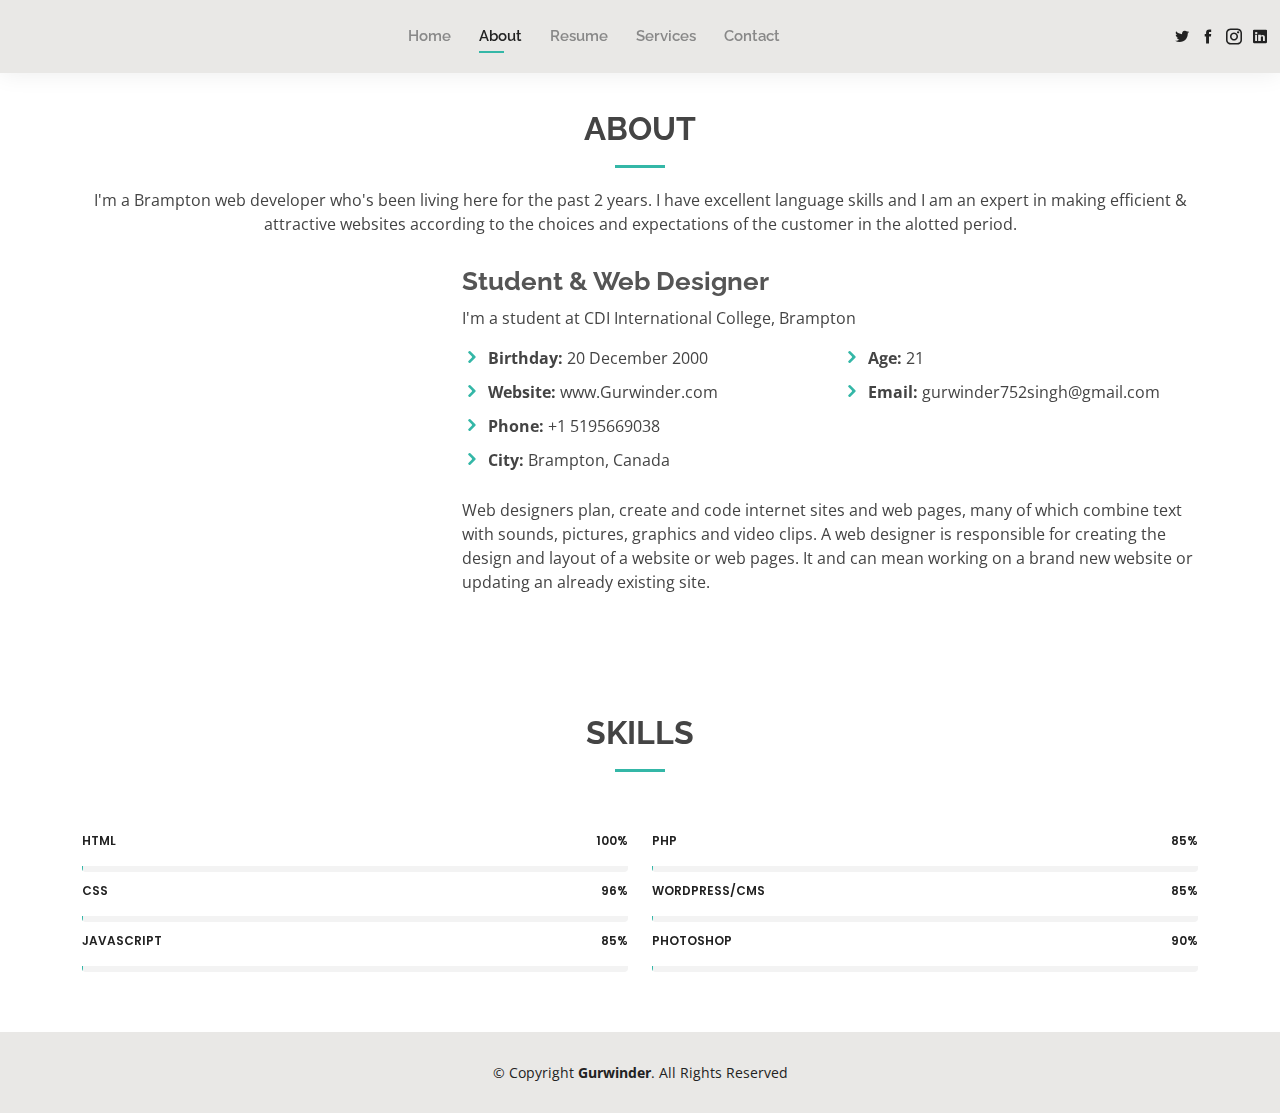
==== about.html @ 70d5c7f5 "initial" ====
<!DOCTYPE html>
<html lang="en">

<head>
  <meta charset="utf-8">
  <meta content="width=device-width, initial-scale=1.0" name="viewport">

  <title>About Me</title>
  <meta content="" name="description">
  <meta content="" name="keywords">

  <!-- Favicons -->
  <link href="assets/img/favicon.png" rel="icon">
  <link href="assets/img/apple-touch-icon.png" rel="apple-touch-icon">

  <!-- Google Fonts -->
  <link href="https://fonts.googleapis.com/css?family=Open+Sans:300,300i,400,400i,600,600i,700,700i|Raleway:300,300i,400,400i,500,500i,600,600i,700,700i|Poppins:300,300i,400,400i,500,500i,600,600i,700,700i" rel="stylesheet">

  <!-- Vendor CSS Files -->
  <link href="assets/vendor/bootstrap/css/bootstrap.min.css" rel="stylesheet">
  <link href="assets/vendor/icofont/icofont.min.css" rel="stylesheet">
  <link href="assets/vendor/owl.carousel/assets/owl.carousel.min.css" rel="stylesheet">
  <link href="assets/vendor/boxicons/css/boxicons.min.css" rel="stylesheet">
  <link href="assets/vendor/venobox/venobox.css" rel="stylesheet">
  <link href="assets/vendor/aos/aos.css" rel="stylesheet">

  <!-- Template Main CSS File -->
  <link href="assets/css/style.css" rel="stylesheet">


</head>

<body>

  <!-- ======= Header ======= -->
  <header id="header" class="fixed-top">
    <div class="container-fluid d-flex justify-content-between align-items-center">

      <h1 class="logo"><a href="index.html"></a></h1>
      <!-- Uncomment below if you prefer to use an image logo -->
      <!-- <a href="index.html" class="logo"><img src="assets/img/logo.png" alt="" class="img-fluid"></a>-->

      <nav class="nav-menu d-none d-lg-block">
        <ul>
          <li><a href="index.html">Home</a></li>
          <li class="active"><a href="about.html">About</a></li>
          <li><a href="resume.html">Resume</a></li>
          <li><a href="services.html">Services</a></li>
          
          <li><a href="contact.html">Contact</a></li>
        </ul>
      </nav><!-- .nav-menu -->

      <div class="header-social-links">
        <a href="https://www.snapchat.com/l/en-gb/" class="twitter"><i class="icofont-twitter"></i></a>
        <a href="https://www.snapchat.com/l/en-gb/" class="facebook"><i class="icofont-facebook"></i></a>
        <a href="#" class="instagram"><i class="icofont-instagram"></i></a>
        <a href="#" class="linkedin"><i class="icofont-linkedin"></i></i></a>
      </div>

    </div>

  </header><!-- End Header -->

  <main id="main">

    <!-- ======= About Section ======= -->
    <section id="about" class="about">
      <div class="container" data-aos="fade-up">

        <div class="section-title">
          <h2>About</h2>
          <p>I'm a Brampton web developer who's been living here for the past 2 years. I have excellent language skills and I am an expert in making efficient & attractive websites according to the choices and expectations of the customer in the alotted period.</p>
        </div>

        <div class="row">
          <div class="col-lg-4">
            <img src="assets/img/Gurwinder.jpeg" class="img-fluid" alt="">
          </div>
          <div class="col-lg-8 pt-4 pt-lg-0 content">
            <h3>Student &amp; Web Designer</h3>
            <p class="font-italic">
              I'm a student at CDI International College, Brampton
            </p>
            <div class="row">
              <div class="col-lg-6">
                <ul>
                  <li><i class="icofont-rounded-right"></i> <strong>Birthday:</strong> 20 December 2000</li>
                  <li><i class="icofont-rounded-right"></i> <strong>Website:</strong> www.Gurwinder.com</li>
                  <li><i class="icofont-rounded-right"></i> <strong>Phone:</strong> +1 5195669038 </li>
                  <li><i class="icofont-rounded-right"></i> <strong>City:</strong> Brampton, Canada</li>
                </ul>
              </div>
              <div class="col-lg-6">
                <ul>
                  <li><i class="icofont-rounded-right"></i> <strong>Age:</strong> 21 </li>
                  <li><i class="icofont-rounded-right"></i> <strong>Email:</strong> gurwinder752singh@gmail.com </li>
                  
                </ul>
              </div>
            </div>
            <p>
              Web designers plan, create and code internet sites and web pages, many of which combine text with sounds, pictures, graphics and video clips. A web designer is responsible for creating the design and layout of a website or web pages. It and can mean working on a brand new website or updating an already existing site.
            </p>
          </div>
        </div>

      </div>
    </section><!-- End About Section -->

    <!-- ======= Skills Section ======= -->
    <section id="skills" class="skills">
      <div class="container" data-aos="fade-up">

        <div class="section-title">
          <h2>Skills</h2>
          <p></p>
        </div>

        <div class="row skills-content">

          <div class="col-lg-6">

            <div class="progress">
              <span class="skill">HTML <i class="val">100%</i></span>
              <div class="progress-bar-wrap">
                <div class="progress-bar" role="progressbar" aria-valuenow="100" aria-valuemin="0" aria-valuemax="100"></div>
              </div>
            </div>

            <div class="progress">
              <span class="skill">CSS <i class="val">96%</i></span>
              <div class="progress-bar-wrap">
                <div class="progress-bar" role="progressbar" aria-valuenow="90" aria-valuemin="0" aria-valuemax="100"></div>
              </div>
            </div>

            <div class="progress">
              <span class="skill">JavaScript <i class="val">85%</i></span>
              <div class="progress-bar-wrap">
                <div class="progress-bar" role="progressbar" aria-valuenow="75" aria-valuemin="0" aria-valuemax="100"></div>
              </div>
            </div>

          </div>

          <div class="col-lg-6">

            <div class="progress">
              <span class="skill">PHP <i class="val">85%</i></span>
              <div class="progress-bar-wrap">
                <div class="progress-bar" role="progressbar" aria-valuenow="80" aria-valuemin="0" aria-valuemax="100"></div>
              </div>
            </div>

            <div class="progress">
              <span class="skill">WordPress/CMS <i class="val">85%</i></span>
              <div class="progress-bar-wrap">
                <div class="progress-bar" role="progressbar" aria-valuenow="90" aria-valuemin="0" aria-valuemax="100"></div>
              </div>
            </div>

            <div class="progress">
              <span class="skill">Photoshop <i class="val">90%</i></span>
              <div class="progress-bar-wrap">
                <div class="progress-bar" role="progressbar" aria-valuenow="55" aria-valuemin="0" aria-valuemax="100"></div>
              </div>
            </div>

          </div>

        </div>

      </div>
    </section><!-- End Skills Section -->

    
    

  </main><!-- End #main -->

  <!-- ======= Footer ======= -->
  <footer id="footer">
    <div class="container">
      <div class="copyright">
        &copy; Copyright <strong><span>Gurwinder</span></strong>. All Rights Reserved
      </div>
     
    </div>
  </footer><!-- End  Footer -->

  <div id="preloader"></div>
  <a href="#" class="back-to-top"><i class="bx bx-up-arrow-alt"></i></a>

  <!-- Vendor JS Files -->
  <script src="assets/vendor/jquery/jquery.min.js"></script>
  <script src="assets/vendor/bootstrap/js/bootstrap.bundle.min.js"></script>
  <script src="assets/vendor/jquery.easing/jquery.easing.min.js"></script>
  <script src="assets/vendor/php-email-form/validate.js"></script>
  <script src="assets/vendor/waypoints/jquery.waypoints.min.js"></script>
  <script src="assets/vendor/counterup/counterup.min.js"></script>
  <script src="assets/vendor/owl.carousel/owl.carousel.min.js"></script>
  <script src="assets/vendor/isotope-layout/isotope.pkgd.min.js"></script>
  <script src="assets/vendor/venobox/venobox.min.js"></script>
  <script src="assets/vendor/aos/aos.js"></script>

  <!-- Template Main JS File -->
  <script src="assets/js/main.js"></script>

</body>

</html>
---- assets/vendor/venobox/venobox.css ----
/* ------ venobox.css --------*/
.vbox-overlay *, .vbox-overlay *:before, .vbox-overlay *:after{
    -webkit-backface-visibility: hidden;
    -webkit-box-sizing:border-box;
    -moz-box-sizing:border-box;
    box-sizing:border-box;
}
.vbox-overlay * { 
    -webkit-backface-visibility: visible;
    backface-visibility: visible;
}
.vbox-overlay{
    display: -webkit-flex;
    display: flex;
    -webkit-flex-direction: column;
    flex-direction: column;
    -webkit-justify-content: center;
    justify-content: center;
    -webkit-align-items: center;
    align-items: center;
    position: fixed;
    left: 0;
    top: 0;
    bottom: 0;
    right: 0;
    z-index: 999999;
}

/* ----- navigation ----- */
.vbox-title{
    width: 100%;
    height: 40px;
    float: left;
    text-align: center;
    line-height: 28px;
    font-size: 12px;
    padding: 6px 50px;
    overflow: hidden;
    position: fixed;
    display: none;
    left: 0;
    z-index: 89;
}
.vbox-close{
    cursor: pointer;
    position: fixed;
    top: -1px;
    right: 0;
    width: 50px;
    height: 40px;
    padding: 6px;
    display: block;
    background-position:10px center;
    overflow: hidden;
    font-size: 24px;
    line-height: 1;
    text-align: center;
    z-index: 99;
}
.vbox-left{
    cursor: pointer;
    position: fixed;
    left: 0;
    height: 40px;
    overflow: hidden;
    line-height: 28px;
    font-size: 12px;
    z-index: 99;
    display: flex;
    align-items:center;
}
.vbox-num{
    display: inline-block;
    margin: 6px 0 6px 15px;
}
/* ----- Social share ----- */
.vbox-share{
    line-height: 28px;
    font-size: 12px;
    overflow: hidden;
    position: fixed;
    left: 0;
    z-index: 98;
    display: flex;
    align-items:center;
    justify-content: center;
    width: 100%;
    text-align: center;
}
.vbox-share svg{
    max-height: 28px;
    width: 28px;
    z-index: 10;
    margin-left: 12px;
    margin-top: 6px;
    margin-bottom: 6px;
    vertical-align: middle;
}


/* ----- navigation ARROWS ----- */
.vbox-next, .vbox-prev{
    position: fixed;
    top: 50%;
    margin-top: -15px;
    overflow: hidden;
    cursor: pointer;
    display: block;
    width: 45px;
    height: 45px;
    z-index: 99;
}
.vbox-next span, .vbox-prev span{
    position: relative;
    width: 20px;
    height: 20px;
    border: 2px solid transparent;
    border-top-color: #B6B6B6;
    border-right-color: #B6B6B6;
    text-indent: -100px;
    position: absolute;
    top: 8px;
    display: block;
}
.vbox-prev{
    left: 15px;
}
.vbox-next{
    right: 15px;
}
.vbox-prev span{
    left: 10px;
    -ms-transform: rotate(-135deg);
    -webkit-transform: rotate(-135deg);
    transform: rotate(-135deg);
}
.vbox-next span{
    -ms-transform: rotate(45deg);
    -webkit-transform: rotate(45deg);
    transform: rotate(45deg);
    right: 10px;
}
/* ------- inline window ------ */
.vbox-inline{
    width: 420px;
    height: 315px;
    height: 70vh;
    padding: 10px;
    background: #fff;
    margin: 0 auto;
    overflow: auto;
    text-align: left;
}
/* ------- Video & iFrames window ------ */
.venoframe{
    max-width: 100%;
    width: 100%;
    border: none;
    width: 100%;
    height: 260px;
    height: 70vh;
}
.venoframe.vbvid{
    height: 260px;
}
@media (min-width: 768px) {
    .venoframe, .vbox-inline{
        width: 90%;
        height: 360px;
        height: 70vh;
    }
    .venoframe.vbvid{
        width: 640px;
        height: 360px;
    }
}
@media (min-width: 992px) {
    .venoframe, .vbox-inline{
        max-width: 1200px;
        width: 80%;
        height: 540px;
        height: 70vh;
    }
    .venoframe.vbvid{
        width: 960px;
        height: 540px;
    }
}
/* 
Please do NOT edit this part! 
or at least read this note: http://i.imgur.com/7C0ws9e.gif
*/
.vbox-open{
    overflow: hidden;
}
.vbox-container{
    position: absolute;
    left: 0;
    right: 0;
    top: 0;
    bottom: 0;
    overflow-x: hidden;
    overflow-y: scroll;
    overflow-scrolling: touch;
    -webkit-overflow-scrolling: touch;
    z-index: 20;
    max-height: 100%;

}

.vbox-content{
    text-align: center;
    float: left;
    width: 100%;
    position: relative;
    overflow: hidden;
    padding: 20px 4%;
}
.vbox-container img{
    max-width: 100%;
    height: auto;
}
.vbox-figlio{
    box-shadow: 0 0 12px rgba(0,0,0,0.19), 0 6px 6px rgba(0,0,0,0.23);
    max-width: 100%;
    text-align: initial;
}
img.vbox-figlio{
    -webkit-user-select: none;
-khtml-user-select: none;
-moz-user-select: none;
-o-user-select: none;
user-select: none;
}
.vbox-content.swipe-left{
    margin-left: -200px !important;
}
.vbox-content.swipe-right{
    margin-left: 200px !important;
}
.vbox-animated{
    webkit-transition: margin 300ms ease-out;
    transition: margin 300ms ease-out;
}

/* ---------- preloader ----------
 * SPINKIT 
 * http://tobiasahlin.com/spinkit/
-------------------------------- */
.sk-double-bounce,.sk-rotating-plane{width:40px;height:40px;margin:40px auto}.sk-rotating-plane{background-color:#333;-webkit-animation:sk-rotatePlane 1.2s infinite ease-in-out;animation:sk-rotatePlane 1.2s infinite ease-in-out}@-webkit-keyframes sk-rotatePlane{0%{-webkit-transform:perspective(120px) rotateX(0) rotateY(0);transform:perspective(120px) rotateX(0) rotateY(0)}50%{-webkit-transform:perspective(120px) rotateX(-180.1deg) rotateY(0);transform:perspective(120px) rotateX(-180.1deg) rotateY(0)}100%{-webkit-transform:perspective(120px) rotateX(-180deg) rotateY(-179.9deg);transform:perspective(120px) rotateX(-180deg) rotateY(-179.9deg)}}@keyframes sk-rotatePlane{0%{-webkit-transform:perspective(120px) rotateX(0) rotateY(0);transform:perspective(120px) rotateX(0) rotateY(0)}50%{-webkit-transform:perspective(120px) rotateX(-180.1deg) rotateY(0);transform:perspective(120px) rotateX(-180.1deg) rotateY(0)}100%{-webkit-transform:perspective(120px) rotateX(-180deg) rotateY(-179.9deg);transform:perspective(120px) rotateX(-180deg) rotateY(-179.9deg)}}.sk-double-bounce{position:relative}.sk-double-bounce .sk-child{width:100%;height:100%;border-radius:50%;background-color:#333;opacity:.6;position:absolute;top:0;left:0;-webkit-animation:sk-doubleBounce 2s infinite ease-in-out;animation:sk-doubleBounce 2s infinite ease-in-out}.sk-chasing-dots .sk-child,.sk-spinner-pulse,.sk-three-bounce .sk-child{background-color:#333;border-radius:100%}.sk-double-bounce .sk-double-bounce2{-webkit-animation-delay:-1s;animation-delay:-1s}@-webkit-keyframes sk-doubleBounce{0%,100%{-webkit-transform:scale(0);transform:scale(0)}50%{-webkit-transform:scale(1);transform:scale(1)}}@keyframes sk-doubleBounce{0%,100%{-webkit-transform:scale(0);transform:scale(0)}50%{-webkit-transform:scale(1);transform:scale(1)}}.sk-wave{margin:40px auto;width:50px;height:40px;text-align:center;font-size:10px}.sk-wave .sk-rect{background-color:#333;height:100%;width:6px;display:inline-block;-webkit-animation:sk-waveStretchDelay 1.2s infinite ease-in-out;animation:sk-waveStretchDelay 1.2s infinite ease-in-out}.sk-wave .sk-rect1{-webkit-animation-delay:-1.2s;animation-delay:-1.2s}.sk-wave .sk-rect2{-webkit-animation-delay:-1.1s;animation-delay:-1.1s}.sk-wave .sk-rect3{-webkit-animation-delay:-1s;animation-delay:-1s}.sk-wave .sk-rect4{-webkit-animation-delay:-.9s;animation-delay:-.9s}.sk-wave .sk-rect5{-webkit-animation-delay:-.8s;animation-delay:-.8s}@-webkit-keyframes sk-waveStretchDelay{0%,100%,40%{-webkit-transform:scaleY(.4);transform:scaleY(.4)}20%{-webkit-transform:scaleY(1);transform:scaleY(1)}}@keyframes sk-waveStretchDelay{0%,100%,40%{-webkit-transform:scaleY(.4);transform:scaleY(.4)}20%{-webkit-transform:scaleY(1);transform:scaleY(1)}}.sk-wandering-cubes{margin:40px auto;width:40px;height:40px;position:relative}.sk-wandering-cubes .sk-cube{background-color:#333;width:10px;height:10px;position:absolute;top:0;left:0;-webkit-animation:sk-wanderingCube 1.8s ease-in-out -1.8s infinite both;animation:sk-wanderingCube 1.8s ease-in-out -1.8s infinite both}.sk-chasing-dots,.sk-spinner-pulse{width:40px;height:40px;margin:40px auto}.sk-wandering-cubes .sk-cube2{-webkit-animation-delay:-.9s;animation-delay:-.9s}@-webkit-keyframes sk-wanderingCube{0%{-webkit-transform:rotate(0);transform:rotate(0)}25%{-webkit-transform:translateX(30px) rotate(-90deg) scale(.5);transform:translateX(30px) rotate(-90deg) scale(.5)}50%{-webkit-transform:translateX(30px) translateY(30px) rotate(-179deg);transform:translateX(30px) translateY(30px) rotate(-179deg)}50.1%{-webkit-transform:translateX(30px) translateY(30px) rotate(-180deg);transform:translateX(30px) translateY(30px) rotate(-180deg)}75%{-webkit-transform:translateX(0) translateY(30px) rotate(-270deg) scale(.5);transform:translateX(0) translateY(30px) rotate(-270deg) scale(.5)}100%{-webkit-transform:rotate(-360deg);transform:rotate(-360deg)}}@keyframes sk-wanderingCube{0%{-webkit-transform:rotate(0);transform:rotate(0)}25%{-webkit-transform:translateX(30px) rotate(-90deg) scale(.5);transform:translateX(30px) rotate(-90deg) scale(.5)}50%{-webkit-transform:translateX(30px) translateY(30px) rotate(-179deg);transform:translateX(30px) translateY(30px) rotate(-179deg)}50.1%{-webkit-transform:translateX(30px) translateY(30px) rotate(-180deg);transform:translateX(30px) translateY(30px) rotate(-180deg)}75%{-webkit-transform:translateX(0) translateY(30px) rotate(-270deg) scale(.5);transform:translateX(0) translateY(30px) rotate(-270deg) scale(.5)}100%{-webkit-transform:rotate(-360deg);transform:rotate(-360deg)}}.sk-spinner-pulse{-webkit-animation:sk-pulseScaleOut 1s infinite ease-in-out;animation:sk-pulseScaleOut 1s infinite ease-in-out}@-webkit-keyframes sk-pulseScaleOut{0%{-webkit-transform:scale(0);transform:scale(0)}100%{-webkit-transform:scale(1);transform:scale(1);opacity:0}}@keyframes sk-pulseScaleOut{0%{-webkit-transform:scale(0);transform:scale(0)}100%{-webkit-transform:scale(1);transform:scale(1);opacity:0}}.sk-chasing-dots{position:relative;text-align:center;-webkit-animation:sk-chasingDotsRotate 2s infinite linear;animation:sk-chasingDotsRotate 2s infinite linear}.sk-chasing-dots .sk-child{width:60%;height:60%;display:inline-block;position:absolute;top:0;-webkit-animation:sk-chasingDotsBounce 2s infinite ease-in-out;animation:sk-chasingDotsBounce 2s infinite ease-in-out}.sk-chasing-dots .sk-dot2{top:auto;bottom:0;-webkit-animation-delay:-1s;animation-delay:-1s}@-webkit-keyframes sk-chasingDotsRotate{100%{-webkit-transform:rotate(360deg);transform:rotate(360deg)}}@keyframes sk-chasingDotsRotate{100%{-webkit-transform:rotate(360deg);transform:rotate(360deg)}}@-webkit-keyframes sk-chasingDotsBounce{0%,100%{-webkit-transform:scale(0);transform:scale(0)}50%{-webkit-transform:scale(1);transform:scale(1)}}@keyframes sk-chasingDotsBounce{0%,100%{-webkit-transform:scale(0);transform:scale(0)}50%{-webkit-transform:scale(1);transform:scale(1)}}.sk-three-bounce{margin:40px auto;width:80px;text-align:center}.sk-three-bounce .sk-child{width:20px;height:20px;display:inline-block;-webkit-animation:sk-three-bounce 1.4s ease-in-out 0s infinite both;animation:sk-three-bounce 1.4s ease-in-out 0s infinite both}.sk-circle .sk-child:before,.sk-fading-circle .sk-circle:before{display:block;border-radius:100%;content:'';background-color:#333}.sk-three-bounce .sk-bounce1{-webkit-animation-delay:-.32s;animation-delay:-.32s}.sk-three-bounce .sk-bounce2{-webkit-animation-delay:-.16s;animation-delay:-.16s}@-webkit-keyframes sk-three-bounce{0%,100%,80%{-webkit-transform:scale(0);transform:scale(0)}40%{-webkit-transform:scale(1);transform:scale(1)}}@keyframes sk-three-bounce{0%,100%,80%{-webkit-transform:scale(0);transform:scale(0)}40%{-webkit-transform:scale(1);transform:scale(1)}}.sk-circle{margin:40px auto;width:40px;height:40px;position:relative}.sk-circle .sk-child{width:100%;height:100%;position:absolute;left:0;top:0}.sk-circle .sk-child:before{margin:0 auto;width:15%;height:15%;-webkit-animation:sk-circleBounceDelay 1.2s infinite ease-in-out both;animation:sk-circleBounceDelay 1.2s infinite ease-in-out both}.sk-circle .sk-circle2{-webkit-transform:rotate(30deg);-ms-transform:rotate(30deg);transform:rotate(30deg)}.sk-circle .sk-circle3{-webkit-transform:rotate(60deg);-ms-transform:rotate(60deg);transform:rotate(60deg)}.sk-circle .sk-circle4{-webkit-transform:rotate(90deg);-ms-transform:rotate(90deg);transform:rotate(90deg)}.sk-circle .sk-circle5{-webkit-transform:rotate(120deg);-ms-transform:rotate(120deg);transform:rotate(120deg)}.sk-circle .sk-circle6{-webkit-transform:rotate(150deg);-ms-transform:rotate(150deg);transform:rotate(150deg)}.sk-circle .sk-circle7{-webkit-transform:rotate(180deg);-ms-transform:rotate(180deg);transform:rotate(180deg)}.sk-circle .sk-circle8{-webkit-transform:rotate(210deg);-ms-transform:rotate(210deg);transform:rotate(210deg)}.sk-circle .sk-circle9{-webkit-transform:rotate(240deg);-ms-transform:rotate(240deg);transform:rotate(240deg)}.sk-circle .sk-circle10{-webkit-transform:rotate(270deg);-ms-transform:rotate(270deg);transform:rotate(270deg)}.sk-circle .sk-circle11{-webkit-transform:rotate(300deg);-ms-transform:rotate(300deg);transform:rotate(300deg)}.sk-circle .sk-circle12{-webkit-transform:rotate(330deg);-ms-transform:rotate(330deg);transform:rotate(330deg)}.sk-circle .sk-circle2:before{-webkit-animation-delay:-1.1s;animation-delay:-1.1s}.sk-circle .sk-circle3:before{-webkit-animation-delay:-1s;animation-delay:-1s}.sk-circle .sk-circle4:before{-webkit-animation-delay:-.9s;animation-delay:-.9s}.sk-circle .sk-circle5:before{-webkit-animation-delay:-.8s;animation-delay:-.8s}.sk-circle .sk-circle6:before{-webkit-animation-delay:-.7s;animation-delay:-.7s}.sk-circle .sk-circle7:before{-webkit-animation-delay:-.6s;animation-delay:-.6s}.sk-circle .sk-circle8:before{-webkit-animation-delay:-.5s;animation-delay:-.5s}.sk-circle .sk-circle9:before{-webkit-animation-delay:-.4s;animation-delay:-.4s}.sk-circle .sk-circle10:before{-webkit-animation-delay:-.3s;animation-delay:-.3s}.sk-circle .sk-circle11:before{-webkit-animation-delay:-.2s;animation-delay:-.2s}.sk-circle .sk-circle12:before{-webkit-animation-delay:-.1s;animation-delay:-.1s}@-webkit-keyframes sk-circleBounceDelay{0%,100%,80%{-webkit-transform:scale(0);transform:scale(0)}40%{-webkit-transform:scale(1);transform:scale(1)}}@keyframes sk-circleBounceDelay{0%,100%,80%{-webkit-transform:scale(0);transform:scale(0)}40%{-webkit-transform:scale(1);transform:scale(1)}}.sk-cube-grid{width:40px;height:40px;margin:40px auto}.sk-cube-grid .sk-cube{width:33.33%;height:33.33%;background-color:#333;float:left;-webkit-animation:sk-cubeGridScaleDelay 1.3s infinite ease-in-out;animation:sk-cubeGridScaleDelay 1.3s infinite ease-in-out}.sk-cube-grid .sk-cube1{-webkit-animation-delay:.2s;animation-delay:.2s}.sk-cube-grid .sk-cube2{-webkit-animation-delay:.3s;animation-delay:.3s}.sk-cube-grid .sk-cube3{-webkit-animation-delay:.4s;animation-delay:.4s}.sk-cube-grid .sk-cube4{-webkit-animation-delay:.1s;animation-delay:.1s}.sk-cube-grid .sk-cube5{-webkit-animation-delay:.2s;animation-delay:.2s}.sk-cube-grid .sk-cube6{-webkit-animation-delay:.3s;animation-delay:.3s}.sk-cube-grid .sk-cube7{-webkit-animation-delay:0ms;animation-delay:0ms}.sk-cube-grid .sk-cube8{-webkit-animation-delay:.1s;animation-delay:.1s}.sk-cube-grid .sk-cube9{-webkit-animation-delay:.2s;animation-delay:.2s}@-webkit-keyframes sk-cubeGridScaleDelay{0%,100%,70%{-webkit-transform:scale3D(1,1,1);transform:scale3D(1,1,1)}35%{-webkit-transform:scale3D(0,0,1);transform:scale3D(0,0,1)}}@keyframes sk-cubeGridScaleDelay{0%,100%,70%{-webkit-transform:scale3D(1,1,1);transform:scale3D(1,1,1)}35%{-webkit-transform:scale3D(0,0,1);transform:scale3D(0,0,1)}}.sk-fading-circle{margin:40px auto;width:40px;height:40px;position:relative}.sk-fading-circle .sk-circle{width:100%;height:100%;position:absolute;left:0;top:0}.sk-fading-circle .sk-circle:before{margin:0 auto;width:15%;height:15%;-webkit-animation:sk-circleFadeDelay 1.2s infinite ease-in-out both;animation:sk-circleFadeDelay 1.2s infinite ease-in-out both}.sk-fading-circle .sk-circle2{-webkit-transform:rotate(30deg);-ms-transform:rotate(30deg);transform:rotate(30deg)}.sk-fading-circle .sk-circle3{-webkit-transform:rotate(60deg);-ms-transform:rotate(60deg);transform:rotate(60deg)}.sk-fading-circle .sk-circle4{-webkit-transform:rotate(90deg);-ms-transform:rotate(90deg);transform:rotate(90deg)}.sk-fading-circle .sk-circle5{-webkit-transform:rotate(120deg);-ms-transform:rotate(120deg);transform:rotate(120deg)}.sk-fading-circle .sk-circle6{-webkit-transform:rotate(150deg);-ms-transform:rotate(150deg);transform:rotate(150deg)}.sk-fading-circle .sk-circle7{-webkit-transform:rotate(180deg);-ms-transform:rotate(180deg);transform:rotate(180deg)}.sk-fading-circle .sk-circle8{-webkit-transform:rotate(210deg);-ms-transform:rotate(210deg);transform:rotate(210deg)}.sk-fading-circle .sk-circle9{-webkit-transform:rotate(240deg);-ms-transform:rotate(240deg);transform:rotate(240deg)}.sk-fading-circle .sk-circle10{-webkit-transform:rotate(270deg);-ms-transform:rotate(270deg);transform:rotate(270deg)}.sk-fading-circle .sk-circle11{-webkit-transform:rotate(300deg);-ms-transform:rotate(300deg);transform:rotate(300deg)}.sk-fading-circle .sk-circle12{-webkit-transform:rotate(330deg);-ms-transform:rotate(330deg);transform:rotate(330deg)}.sk-fading-circle .sk-circle2:before{-webkit-animation-delay:-1.1s;animation-delay:-1.1s}.sk-fading-circle .sk-circle3:before{-webkit-animation-delay:-1s;animation-delay:-1s}.sk-fading-circle .sk-circle4:before{-webkit-animation-delay:-.9s;animation-delay:-.9s}.sk-fading-circle .sk-circle5:before{-webkit-animation-delay:-.8s;animation-delay:-.8s}.sk-fading-circle .sk-circle6:before{-webkit-animation-delay:-.7s;animation-delay:-.7s}.sk-fading-circle .sk-circle7:before{-webkit-animation-delay:-.6s;animation-delay:-.6s}.sk-fading-circle .sk-circle8:before{-webkit-animation-delay:-.5s;animation-delay:-.5s}.sk-fading-circle .sk-circle9:before{-webkit-animation-delay:-.4s;animation-delay:-.4s}.sk-fading-circle .sk-circle10:before{-webkit-animation-delay:-.3s;animation-delay:-.3s}.sk-fading-circle .sk-circle11:before{-webkit-animation-delay:-.2s;animation-delay:-.2s}.sk-fading-circle .sk-circle12:before{-webkit-animation-delay:-.1s;animation-delay:-.1s}@-webkit-keyframes sk-circleFadeDelay{0%,100%,39%{opacity:0}40%{opacity:1}}@keyframes sk-circleFadeDelay{0%,100%,39%{opacity:0}40%{opacity:1}}.sk-folding-cube{margin:40px auto;width:40px;height:40px;position:relative;-webkit-transform:rotateZ(45deg);transform:rotateZ(45deg)}.sk-folding-cube .sk-cube{float:left;width:50%;height:50%;position:relative;-webkit-transform:scale(1.1);-ms-transform:scale(1.1);transform:scale(1.1)}.sk-folding-cube .sk-cube:before{content:'';position:absolute;top:0;left:0;width:100%;height:100%;background-color:#333;-webkit-animation:sk-foldCubeAngle 2.4s infinite linear both;animation:sk-foldCubeAngle 2.4s infinite linear both;-webkit-transform-origin:100% 100%;-ms-transform-origin:100% 100%;transform-origin:100% 100%}.sk-folding-cube .sk-cube2{-webkit-transform:scale(1.1) rotateZ(90deg);transform:scale(1.1) rotateZ(90deg)}.sk-folding-cube .sk-cube3{-webkit-transform:scale(1.1) rotateZ(180deg);transform:scale(1.1) rotateZ(180deg)}.sk-folding-cube .sk-cube4{-webkit-transform:scale(1.1) rotateZ(270deg);transform:scale(1.1) rotateZ(270deg)}.sk-folding-cube .sk-cube2:before{-webkit-animation-delay:.3s;animation-delay:.3s}.sk-folding-cube .sk-cube3:before{-webkit-animation-delay:.6s;animation-delay:.6s}.sk-folding-cube .sk-cube4:before{-webkit-animation-delay:.9s;animation-delay:.9s}@-webkit-keyframes sk-foldCubeAngle{0%,10%{-webkit-transform:perspective(140px) rotateX(-180deg);transform:perspective(140px) rotateX(-180deg);opacity:0}25%,75%{-webkit-transform:perspective(140px) rotateX(0);transform:perspective(140px) rotateX(0);opacity:1}100%,90%{-webkit-transform:perspective(140px) rotateY(180deg);transform:perspective(140px) rotateY(180deg);opacity:0}}@keyframes sk-foldCubeAngle{0%,10%{-webkit-transform:perspective(140px) rotateX(-180deg);transform:perspective(140px) rotateX(-180deg);opacity:0}25%,75%{-webkit-transform:perspective(140px) rotateX(0);transform:perspective(140px) rotateX(0);opacity:1}100%,90%{-webkit-transform:perspective(140px) rotateY(180deg);transform:perspective(140px) rotateY(180deg);opacity:0}}
---- assets/css/style.css ----
/**
* Template Name: Kelly - v3.0.0
* Template URL: https://bootstrapmade.com/kelly-free-bootstrap-cv-resume-html-template/
* Author: BootstrapMade.com
* License: https://bootstrapmade.com/license/
*/

/*--------------------------------------------------------------
# General
--------------------------------------------------------------*/
body {
  font-family: "Open Sans", sans-serif;
  color: #444444;
}

a {
  color: #34b7a7;
  text-decoration: none;
}

a:hover {
  color: #51cdbe;
  text-decoration: none;
}

h1, h2, h3, h4, h5, h6 {
  font-family: "Raleway", sans-serif;
}

@media (prefers-reduced-motion: no-preference) {
  :root {
    scroll-behavior: auto;
  }
}

#main {
  margin-top: 50px;
}

@media (max-width: 992px) {
  #main {
    margin-top: 30px;
  }
}

/*--------------------------------------------------------------
# Preloader
--------------------------------------------------------------*/
#preloader {
  position: fixed;
  top: 0;
  left: 0;
  right: 0;
  bottom: 0;
  z-index: 9999;
  overflow: hidden;
  background: #fff;
}

#preloader:before {
  content: "";
  position: fixed;
  top: calc(50% - 30px);
  left: calc(50% - 30px);
  border: 6px solid #34b7a7;
  border-top-color: #dcf5f2;
  border-radius: 50%;
  width: 60px;
  height: 60px;
  -webkit-animation: animate-preloader 1s linear infinite;
  animation: animate-preloader 1s linear infinite;
}

@-webkit-keyframes animate-preloader {
  0% {
    transform: rotate(0deg);
  }
  100% {
    transform: rotate(360deg);
  }
}

@keyframes animate-preloader {
  0% {
    transform: rotate(0deg);
  }
  100% {
    transform: rotate(360deg);
  }
}

/*--------------------------------------------------------------
# Back to top button
--------------------------------------------------------------*/
.back-to-top {
  position: fixed;
  display: none;
  right: 15px;
  bottom: 15px;
  z-index: 99999;
}

.back-to-top i {
  display: flex;
  align-items: center;
  justify-content: center;
  font-size: 24px;
  width: 40px;
  height: 40px;
  border-radius: 50px;
  background: #34b7a7;
  color: #fff;
  transition: all 0.4s;
}

.back-to-top i:hover {
  background: #3dc8b7;
  color: #fff;
}

/*--------------------------------------------------------------
# Header
--------------------------------------------------------------*/
#header {
  background: #e9e8e6;
  box-shadow: 0px 0px 25px 0 rgba(0, 0, 0, 0.08);
  z-index: 997;
  padding: 15px 0;
}

#header .logo {
  font-size: 32px;
  margin: 0;
  padding: 0;
  line-height: 1;
  font-weight: 400;
  letter-spacing: 2px;
  text-transform: uppercase;
}

#header .logo a {
  color: #222222;
}

#header .logo img {
  max-height: 40px;
}

@media (max-width: 992px) {
  #header .logo {
    font-size: 28px;
  }
}

/*--------------------------------------------------------------
# Navigation Menu
--------------------------------------------------------------*/
/* Desktop Navigation */
.nav-menu ul {
  margin: 0;
  padding: 0;
  list-style: none;
}

.nav-menu > ul {
  display: flex;
}

.nav-menu > ul > li {
  position: relative;
  white-space: nowrap;
  padding: 10px 0 10px 28px;
}

.nav-menu a {
  display: block;
  position: relative;
  color: #888888;
  transition: 0.3s;
  font-size: 15px;
  font-family: "Raleway", sans-serif;
  font-weight: 600;
}

.nav-menu > ul > li > a:before {
  content: "";
  position: absolute;
  width: 0;
  height: 2px;
  bottom: -5px;
  left: 0;
  background-color: #34b7a7;
  visibility: hidden;
  width: 0px;
  transition: all 0.3s ease-in-out 0s;
}

.nav-menu a:hover:before, .nav-menu li:hover > a:before, .nav-menu .active > a:before {
  visibility: visible;
  width: 25px;
}

.nav-menu a:hover, .nav-menu .active > a, .nav-menu li:hover > a {
  color: #222222;
}

.nav-menu .drop-down ul {
  display: block;
  position: absolute;
  left: 28px;
  top: calc(100% + 30px);
  z-index: 99;
  opacity: 0;
  visibility: hidden;
  padding: 10px 0;
  background: #fff;
  box-shadow: 0px 0px 30px rgba(127, 137, 161, 0.25);
  transition: 0.3s;
}

.nav-menu .drop-down:hover > ul {
  opacity: 1;
  top: 100%;
  visibility: visible;
}

.nav-menu .drop-down li {
  min-width: 180px;
  position: relative;
}

.nav-menu .drop-down ul a {
  padding: 10px 20px;
  font-size: 14px;
  font-weight: 500;
  text-transform: none;
  color: #222222;
}

.nav-menu .drop-down ul a:hover, .nav-menu .drop-down ul .active > a, .nav-menu .drop-down ul li:hover > a {
  color: #34b7a7;
}

.nav-menu .drop-down > a:after {
  content: "\ea99";
  font-family: IcoFont;
  padding-left: 5px;
}

.nav-menu .drop-down .drop-down ul {
  top: 0;
  left: calc(100% - 30px);
}

.nav-menu .drop-down .drop-down:hover > ul {
  opacity: 1;
  top: 0;
  left: 100%;
}

.nav-menu .drop-down .drop-down > a {
  padding-right: 35px;
}

.nav-menu .drop-down .drop-down > a:after {
  content: "\eaa0";
  font-family: IcoFont;
  position: absolute;
  right: 15px;
}

@media (max-width: 1366px) {
  .nav-menu .drop-down .drop-down ul {
    left: -90%;
  }
  .nav-menu .drop-down .drop-down:hover > ul {
    left: -100%;
  }
  .nav-menu .drop-down .drop-down > a:after {
    content: "\ea9d";
  }
}

/* Mobile Navigation */
.mobile-nav-toggle {
  position: fixed;
  right: 15px;
  top: 17px;
  z-index: 9998;
  border: 0;
  background: none;
  font-size: 24px;
  transition: all 0.4s;
  outline: none !important;
  line-height: 1;
  cursor: pointer;
  text-align: right;
}

.mobile-nav-toggle i {
  color: #34b7a7;
}

.mobile-nav {
  position: fixed;
  top: 55px;
  right: 15px;
  bottom: 15px;
  left: 15px;
  z-index: 9999;
  overflow-y: auto;
  background: #fff;
  transition: ease-in-out 0.2s;
  opacity: 0;
  visibility: hidden;
  border-radius: 10px;
  padding: 10px 0;
}

.mobile-nav * {
  margin: 0;
  padding: 0;
  list-style: none;
}

.mobile-nav a {
  display: block;
  position: relative;
  color: #222222;
  padding: 10px 20px;
  font-weight: 500;
  outline: none;
}

.mobile-nav a:hover, .mobile-nav .active > a, .mobile-nav li:hover > a {
  color: #34b7a7;
  text-decoration: none;
}

.mobile-nav .drop-down > a:after {
  content: "\ea99";
  font-family: IcoFont;
  padding-left: 10px;
  position: absolute;
  right: 15px;
}

.mobile-nav .active.drop-down > a:after {
  content: "\eaa1";
}

.mobile-nav .drop-down > a {
  padding-right: 35px;
}

.mobile-nav .drop-down ul {
  display: none;
  overflow: hidden;
}

.mobile-nav .drop-down li {
  padding-left: 20px;
}

.mobile-nav-overly {
  width: 100%;
  height: 100%;
  z-index: 9997;
  top: 0;
  left: 0;
  position: fixed;
  background: rgba(9, 9, 9, 0.6);
  overflow: hidden;
  display: none;
  transition: ease-in-out 0.2s;
}

.mobile-nav-active {
  overflow: hidden;
}

.mobile-nav-active .mobile-nav {
  opacity: 1;
  visibility: visible;
}

.mobile-nav-active .mobile-nav-toggle i {
  color: #fff;
}

/*--------------------------------------------------------------
# Header Social Links
--------------------------------------------------------------*/
.header-social-links {
  padding-left: 20px;
}

.header-social-links a {
  color: #222222;
  padding-left: 6px;
  display: inline-block;
  line-height: 1px;
  transition: 0.3s;
  font-size: 16px;
}

.header-social-links a:hover {
  color: #34b7a7;
}

@media (max-width: 992px) {
  .header-social-links {
    padding: 0 48px 0 0;
  }
}

/*--------------------------------------------------------------
# Hero Section
--------------------------------------------------------------*/
#hero {
  width: 100%;
  height: 100vh;
  background: url("../img/jassa.jpg") top right;
  background-size: cover;
}

#hero .container {
  padding-top: 70px;
  position: relative;
}

@media (max-width: 992px) {
  #hero .container {
    padding-top: 58px;
  }
}

#hero h1 {
  margin: 0;
  font-size: 48px;
  font-weight: 700;
  line-height: 56px;
  color: #222222;
}

#hero h2 {
  color: #6f6f6f;
  margin: 10px 0 0 0;
  font-size: 22px;
}

#hero .btn-about {
  font-family: "Raleway", sans-serif;
  text-transform: uppercase;
  font-weight: 600;
  font-size: 12px;
  letter-spacing: 1px;
  display: inline-block;
  padding: 12px 40px;
  border-radius: 50px;
  transition: 0.5s;
  margin-top: 30px;
  color: #fff;
  background: #34b7a7;
}

#hero .btn-about:hover {
  background: #3dc8b7;
}

@media (min-width: 1024px) {
  #hero {
    background-attachment: fixed;
  }
}

@media (max-width: 992px) {
  #hero:before {
    content: "";
    background: rgba(255, 255, 255, 0.8);
    position: absolute;
    bottom: 0;
    top: 0;
    left: 0;
    right: 0;
  }
  #hero h1 {
    font-size: 28px;
    line-height: 36px;
  }
  #hero h2 {
    font-size: 18px;
    line-height: 24px;
  }
}

/*--------------------------------------------------------------
# Sections General
--------------------------------------------------------------*/
section {
  padding: 60px 0;
}

.section-bg {
  background-color: #e7f8f6;
}

.section-title {
  text-align: center;
  padding-bottom: 30px;
}

.section-title h2 {
  font-size: 32px;
  font-weight: bold;
  text-transform: uppercase;
  margin-bottom: 20px;
  padding-bottom: 20px;
  position: relative;
}

.section-title h2::after {
  content: '';
  position: absolute;
  display: block;
  width: 50px;
  height: 3px;
  background: #34b7a7;
  bottom: 0;
  left: calc(50% - 25px);
}

.section-title p {
  margin-bottom: 0;
}

/*--------------------------------------------------------------
# Cta
--------------------------------------------------------------*/
.cta {
  background: linear-gradient(rgba(0, 0, 0, 0.6), rgba(0, 0, 0, 0.6)), url("../img/bg-1.jpg") fixed center center;
  background-size: cover;
  padding: 80px 0;
}

.cta h3 {
  color: #fff;
  font-size: 28px;
  font-weight: 700;
}

.cta p {
  color: #fff;
}

.cta .cta-btn {
  font-family: "Raleway", sans-serif;
  text-transform: uppercase;
  font-weight: 500;
  font-size: 16px;
  letter-spacing: 1px;
  display: inline-block;
  padding: 8px 20px;
  border-radius: 2px;
  transition: 0.5s;
  margin: 10px;
  border: 2px solid #fff;
  color: #fff;
}

.cta .cta-btn:hover {
  background: #34b7a7;
  border: 2px solid #34b7a7;
}

@media (max-width: 1024px) {
  .cta {
    background-attachment: scroll;
  }
}

@media (min-width: 769px) {
  .cta .cta-btn-container {
    display: flex;
    align-items: center;
    justify-content: flex-end;
  }
}

/*--------------------------------------------------------------
# About
--------------------------------------------------------------*/
.about .content h3 {
  font-weight: 700;
  font-size: 26px;
  color: #555555;
}

.about .content ul {
  list-style: none;
  padding: 0;
}

.about .content ul li {
  padding-bottom: 10px;
}

.about .content ul i {
  font-size: 20px;
  padding-right: 2px;
  color: #34b7a7;
}

.about .content p:last-child {
  margin-bottom: 0;
}

/*--------------------------------------------------------------
# Skills
--------------------------------------------------------------*/
.skills .progress {
  height: 50px;
  display: block;
  background: none;
}

.skills .progress .skill {
  padding: 10px 0;
  margin: 0 0 6px 0;
  text-transform: uppercase;
  display: block;
  font-weight: 600;
  font-family: "Poppins", sans-serif;
  color: #222222;
}

.skills .progress .skill .val {
  float: right;
  font-style: normal;
}

.skills .progress-bar-wrap {
  background: #f3f3f3;
}

.skills .progress-bar {
  width: 1px;
  height: 10px;
  transition: .9s;
  background-color: #34b7a7;
}

/*--------------------------------------------------------------
# Facts
--------------------------------------------------------------*/
.facts .counters span {
  font-size: 48px;
  display: block;
  color: #34b7a7;
}

.facts .counters p {
  padding: 0;
  margin: 0 0 20px 0;
  font-family: "Raleway", sans-serif;
  font-size: 14px;
}

/*--------------------------------------------------------------
# Testimonials
--------------------------------------------------------------*/
.testimonials .section-header {
  margin-bottom: 40px;
}

.testimonials .testimonial-item {
  text-align: center;
}

.testimonials .testimonial-item .testimonial-img {
  width: 120px;
  border-radius: 50%;
  border: 4px solid #fff;
  margin: 0 auto;
}

.testimonials .testimonial-item h3 {
  font-size: 20px;
  font-weight: bold;
  margin: 10px 0 5px 0;
  color: #111;
}

.testimonials .testimonial-item h4 {
  font-size: 14px;
  color: #999;
  margin: 0 0 15px 0;
}

.testimonials .testimonial-item .quote-icon-left, .testimonials .testimonial-item .quote-icon-right {
  color: #c8efea;
  font-size: 26px;
}

.testimonials .testimonial-item .quote-icon-left {
  display: inline-block;
  left: -5px;
  position: relative;
}

.testimonials .testimonial-item .quote-icon-right {
  display: inline-block;
  right: -5px;
  position: relative;
  top: 10px;
}

.testimonials .testimonial-item p {
  font-style: italic;
  margin: 0 auto 15px auto;
}

.testimonials .owl-nav, .testimonials .owl-dots {
  margin-top: 5px;
  text-align: center;
}

.testimonials .owl-dot {
  display: inline-block;
  margin: 0 5px;
  width: 12px;
  height: 12px;
  border-radius: 50%;
  background-color: #ddd !important;
}

.testimonials .owl-dot.active {
  background-color: #34b7a7 !important;
}

@media (min-width: 992px) {
  .testimonials .testimonial-item p {
    width: 80%;
  }
}

/*--------------------------------------------------------------
# Resume
--------------------------------------------------------------*/
.resume .resume-title {
  font-size: 26px;
  font-weight: 400;
  margin-top: 20px;
  margin-bottom: 20px;
  color: #222222;
}

.resume .resume-item {
  padding: 0 0 20px 20px;
  margin-top: -2px;
  border-left: 2px solid #34b7a7;
  position: relative;
}

.resume .resume-item h4 {
  line-height: 18px;
  font-size: 18px;
  font-weight: 600;
  font-family: "Poppins", sans-serif;
  color: #1d685f;
  margin-bottom: 10px;
}

.resume .resume-item h5 {
  font-size: 16px;
  background: #effbf9;
  padding: 5px 15px;
  display: inline-block;
  font-weight: 600;
  margin-bottom: 10px;
  color: #34b7a7;
}

.resume .resume-item ul {
  padding-left: 20px;
}

.resume .resume-item ul li {
  padding-bottom: 10px;
}

.resume .resume-item:last-child {
  padding-bottom: 0;
}

.resume .resume-item::before {
  content: "";
  position: absolute;
  width: 16px;
  height: 16px;
  border-radius: 50px;
  left: -9px;
  top: 0;
  background: #fff;
  border: 2px solid #34b7a7;
}

/*--------------------------------------------------------------
# Services
--------------------------------------------------------------*/
.services .icon-box {
  text-align: center;
  padding: 70px 20px 80px 20px;
  transition: all ease-in-out 0.3s;
  background: #fff;
  box-shadow: 0px 0 35px 0 rgba(0, 0, 0, 0.08);
}

.services .icon-box .icon {
  margin: 0 auto;
  width: 100px;
  height: 100px;
  display: flex;
  align-items: center;
  justify-content: center;
  transition: ease-in-out 0.3s;
  position: relative;
}

.services .icon-box .icon i {
  font-size: 36px;
  transition: 0.5s;
  position: relative;
}

.services .icon-box .icon svg {
  position: absolute;
  top: 0;
  left: 0;
}

.services .icon-box .icon svg path {
  transition: 0.5s;
  fill: #f5f5f5;
}

.services .icon-box h4 {
  font-weight: 600;
  margin: 10px 0 15px 0;
  font-size: 22px;
}

.services .icon-box h4 a {
  color: #222222;
  transition: ease-in-out 0.3s;
}

.services .icon-box p {
  line-height: 24px;
  font-size: 14px;
  margin-bottom: 0;
}

.services .iconbox-blue i {
  color: #47aeff;
}

.services .iconbox-blue:hover .icon i {
  color: #fff;
}

.services .iconbox-blue:hover .icon path {
  fill: #47aeff;
}

.services .iconbox-orange i {
  color: #ffa76e;
}

.services .iconbox-orange:hover .icon i {
  color: #fff;
}

.services .iconbox-orange:hover .icon path {
  fill: #ffa76e;
}

.services .iconbox-pink i {
  color: #e80368;
}

.services .iconbox-pink:hover .icon i {
  color: #fff;
}

.services .iconbox-pink:hover .icon path {
  fill: #e80368;
}

.services .iconbox-yellow i {
  color: #ffbb2c;
}

.services .iconbox-yellow:hover .icon i {
  color: #fff;
}

.services .iconbox-yellow:hover .icon path {
  fill: #ffbb2c;
}

.services .iconbox-red i {
  color: #ff5828;
}

.services .iconbox-red:hover .icon i {
  color: #fff;
}

.services .iconbox-red:hover .icon path {
  fill: #ff5828;
}

.services .iconbox-teal i {
  color: #11dbcf;
}

.services .iconbox-teal:hover .icon i {
  color: #fff;
}

.services .iconbox-teal:hover .icon path {
  fill: #11dbcf;
}

/*--------------------------------------------------------------
# Portfolio
--------------------------------------------------------------*/
.portfolio .portfolio-item {
  margin-bottom: 30px;
}

.portfolio #portfolio-flters {
  padding: 0;
  margin: 0 auto 20px auto;
  list-style: none;
  text-align: center;
}

.portfolio #portfolio-flters li {
  cursor: pointer;
  display: inline-block;
  padding: 8px 16px 10px 16px;
  font-size: 13px;
  font-weight: 500;
  line-height: 1;
  text-transform: uppercase;
  color: #444444;
  margin-bottom: 5px;
  transition: all 0.3s ease-in-out;
  border-radius: 50px;
}

.portfolio #portfolio-flters li:hover, .portfolio #portfolio-flters li.filter-active {
  color: #fff;
  background: #34b7a7;
}

.portfolio #portfolio-flters li:last-child {
  margin-right: 0;
}

.portfolio .portfolio-wrap {
  transition: 0.3s;
  position: relative;
  overflow: hidden;
  z-index: 1;
  background: rgba(34, 34, 34, 0.6);
}

.portfolio .portfolio-wrap::before {
  content: "";
  background: rgba(34, 34, 34, 0.6);
  position: absolute;
  left: 0;
  right: 0;
  top: 0;
  bottom: 0;
  transition: all ease-in-out 0.3s;
  z-index: 2;
  opacity: 0;
}

.portfolio .portfolio-wrap img {
  transition: all ease-in-out 0.3s;
}

.portfolio .portfolio-wrap .portfolio-info {
  opacity: 0;
  position: absolute;
  top: 0;
  left: 0;
  right: 0;
  bottom: 0;
  z-index: 3;
  transition: all ease-in-out 0.3s;
  display: flex;
  flex-direction: column;
  justify-content: flex-end;
  align-items: flex-start;
  padding: 20px;
}

.portfolio .portfolio-wrap .portfolio-info h4 {
  font-size: 20px;
  color: #fff;
  font-weight: 600;
}

.portfolio .portfolio-wrap .portfolio-info p {
  color: rgba(255, 255, 255, 0.7);
  font-size: 14px;
  text-transform: uppercase;
  padding: 0;
  margin: 0;
  font-style: italic;
}

.portfolio .portfolio-wrap .portfolio-links {
  text-align: center;
  z-index: 4;
}

.portfolio .portfolio-wrap .portfolio-links a {
  color: #fff;
  margin: 0 5px 0 0;
  font-size: 28px;
  display: inline-block;
  transition: 0.3s;
}

.portfolio .portfolio-wrap .portfolio-links a:hover {
  color: #78d9cd;
}

.portfolio .portfolio-wrap:hover::before {
  opacity: 1;
}

.portfolio .portfolio-wrap:hover img {
  transform: scale(1.2);
}

.portfolio .portfolio-wrap:hover .portfolio-info {
  opacity: 1;
}

/*--------------------------------------------------------------
# Portfolio Details
--------------------------------------------------------------*/
.portfolio-details {
  padding: 0;
}

.portfolio-details .portfolio-title {
  font-size: 26px;
  font-weight: 700;
  margin-bottom: 20px;
}

.portfolio-details .portfolio-details-carousel .owl-nav, .portfolio-details .portfolio-details-carousel .owl-dots {
  margin-top: 5px;
  text-align: center;
}

.portfolio-details .portfolio-details-carousel .owl-dot {
  display: inline-block;
  margin: 0 5px;
  width: 12px;
  height: 12px;
  border-radius: 50%;
  background-color: #ddd !important;
}

.portfolio-details .portfolio-details-carousel .owl-dot.active {
  background-color: #34b7a7 !important;
}

.portfolio-details .portfolio-info {
  padding-top: 45px;
}

.portfolio-details .portfolio-info h3 {
  font-size: 22px;
  font-weight: 400;
  margin-bottom: 20px;
}

.portfolio-details .portfolio-info ul {
  list-style: none;
  padding: 0;
  font-size: 15px;
}

.portfolio-details .portfolio-info ul li + li {
  margin-top: 10px;
}

.portfolio-details .portfolio-info p {
  font-size: 15px;
  padding: 15px 0 0 0;
}

@media (max-width: 992px) {
  .portfolio-details .portfolio-info {
    padding-top: 20px;
  }
}

/*--------------------------------------------------------------
# Contact
--------------------------------------------------------------*/
.contact .info {
  width: 100%;
  background: #fff;
}

.contact .info i {
  font-size: 20px;
  color: #34b7a7;
  float: left;
  width: 44px;
  height: 44px;
  background: #effbf9;
  display: flex;
  justify-content: center;
  align-items: center;
  border-radius: 50px;
  transition: all 0.3s ease-in-out;
}

.contact .info h4 {
  padding: 0 0 0 60px;
  font-size: 22px;
  font-weight: 600;
  margin-bottom: 5px;
  color: #222222;
}

.contact .info p {
  padding: 0 0 0 60px;
  margin-bottom: 0;
  font-size: 14px;
  color: #555555;
}

.contact .info .email, .contact .info .phone {
  margin-top: 40px;
}

.contact .info .email:hover i, .contact .info .address:hover i, .contact .info .phone:hover i {
  background: #34b7a7;
  color: #fff;
}

.contact .php-email-form {
  width: 100%;
  background: #fff;
}

.contact .php-email-form .form-group {
  padding-bottom: 8px;
}

.contact .php-email-form .validate {
  display: none;
  color: red;
  margin: 0 0 15px 0;
  font-weight: 400;
  font-size: 13px;
}

.contact .php-email-form .error-message {
  display: none;
  color: #fff;
  background: #ed3c0d;
  text-align: center;
  padding: 15px;
  font-weight: 600;
}

.contact .php-email-form .sent-message {
  display: none;
  color: #fff;
  background: #18d26e;
  text-align: center;
  padding: 15px;
  font-weight: 600;
}

.contact .php-email-form .loading {
  display: none;
  background: #fff;
  text-align: center;
  padding: 15px;
}

.contact .php-email-form .loading:before {
  content: "";
  display: inline-block;
  border-radius: 50%;
  width: 24px;
  height: 24px;
  margin: 0 10px -6px 0;
  border: 3px solid #18d26e;
  border-top-color: #eee;
  -webkit-animation: animate-loading 1s linear infinite;
  animation: animate-loading 1s linear infinite;
}

.contact .php-email-form input, .contact .php-email-form textarea {
  border-radius: 4px;
  box-shadow: none;
  font-size: 14px;
}

.contact .php-email-form input:focus, .contact .php-email-form textarea:focus {
  border-color: #34b7a7;
}

.contact .php-email-form input {
  height: 44px;
}

.contact .php-email-form textarea {
  padding: 10px 12px;
}

.contact .php-email-form button[type="submit"] {
  background: #34b7a7;
  border: 0;
  padding: 10px 30px 12px 30px;
  color: #fff;
  transition: 0.4s;
  border-radius: 50px;
}

.contact .php-email-form button[type="submit"]:hover {
  background: #3dc8b7;
}

@-webkit-keyframes animate-loading {
  0% {
    transform: rotate(0deg);
  }
  100% {
    transform: rotate(360deg);
  }
}

@keyframes animate-loading {
  0% {
    transform: rotate(0deg);
  }
  100% {
    transform: rotate(360deg);
  }
}

/*--------------------------------------------------------------
# Footer
--------------------------------------------------------------*/
#footer {
  background: #e9e8e6;
  padding: 30px 0;
  color: #222222;
  font-size: 14px;
  text-align: center;
}

#footer .credits {
  padding-top: 5px;
  font-size: 13px;
}

#footer .credits a {
  color: #34b7a7;
}
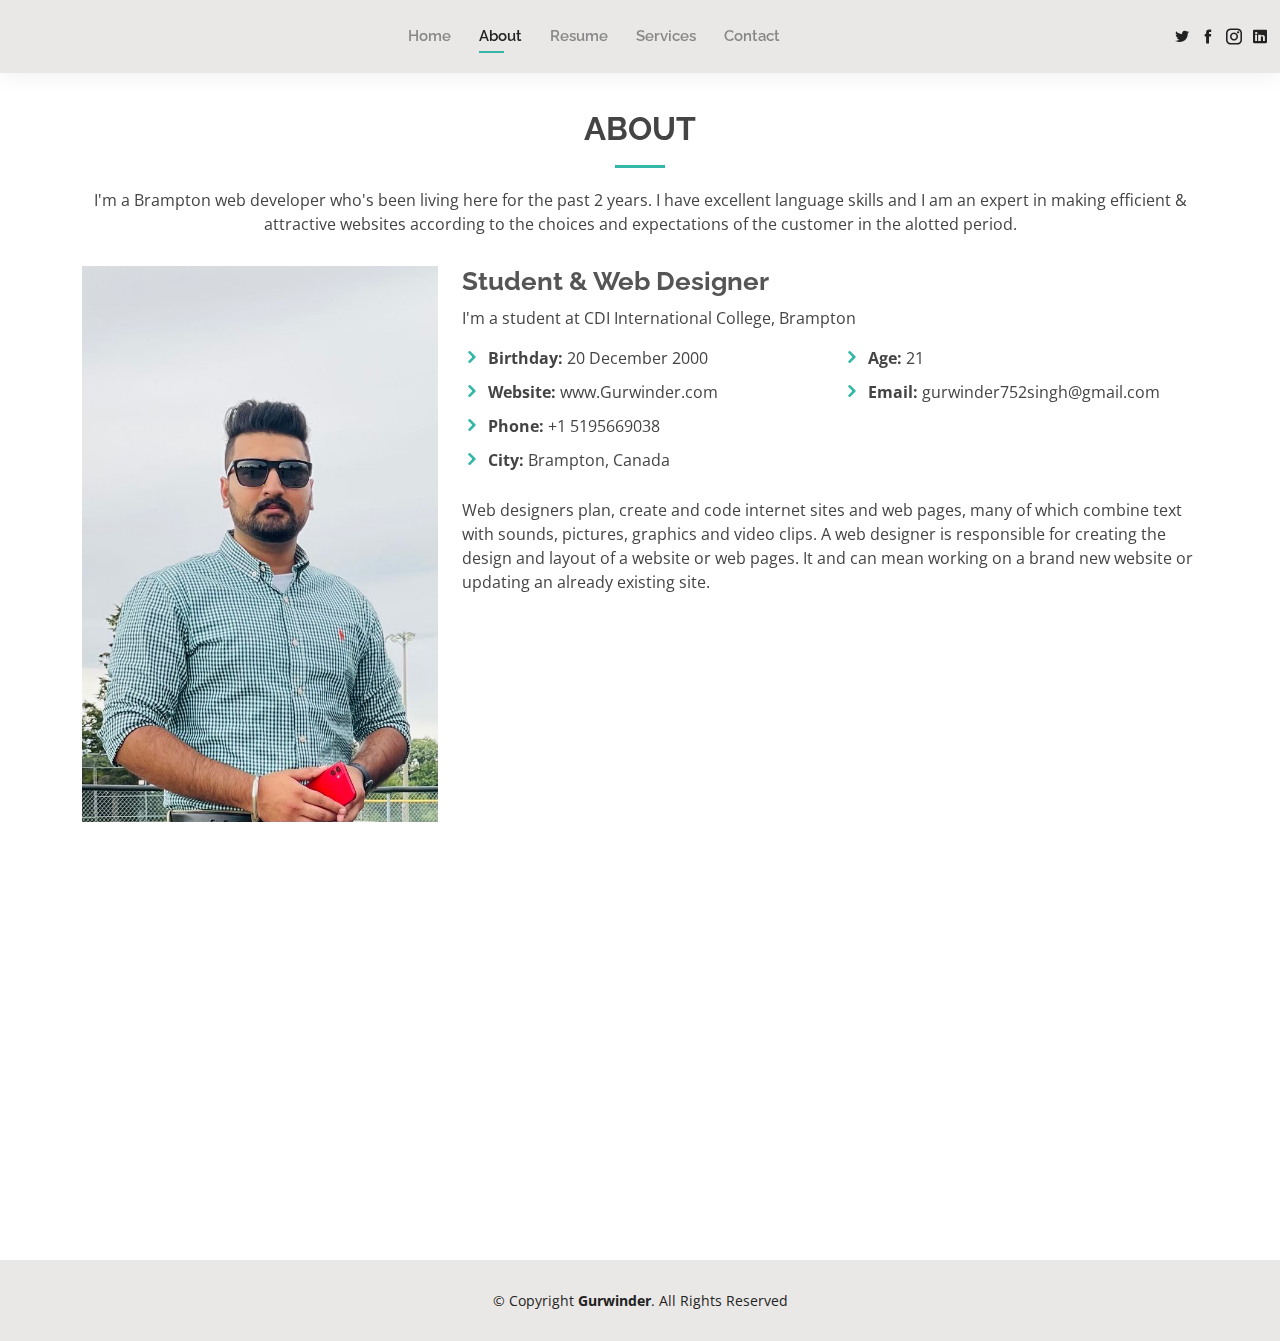
==== commit 3e4746c9: "sss" ====
--- a/about.html
+++ b/about.html
@@ -75,7 +75,7 @@
 
         <div class="row">
           <div class="col-lg-4">
-            <img src="assets/img/Gurwinder.jpeg" class="img-fluid" alt="">
+            <img src="gurwinder.jpeg" class="img-fluid" alt="">
           </div>
           <div class="col-lg-8 pt-4 pt-lg-0 content">
             <h3>Student &amp; Web Designer</h3>
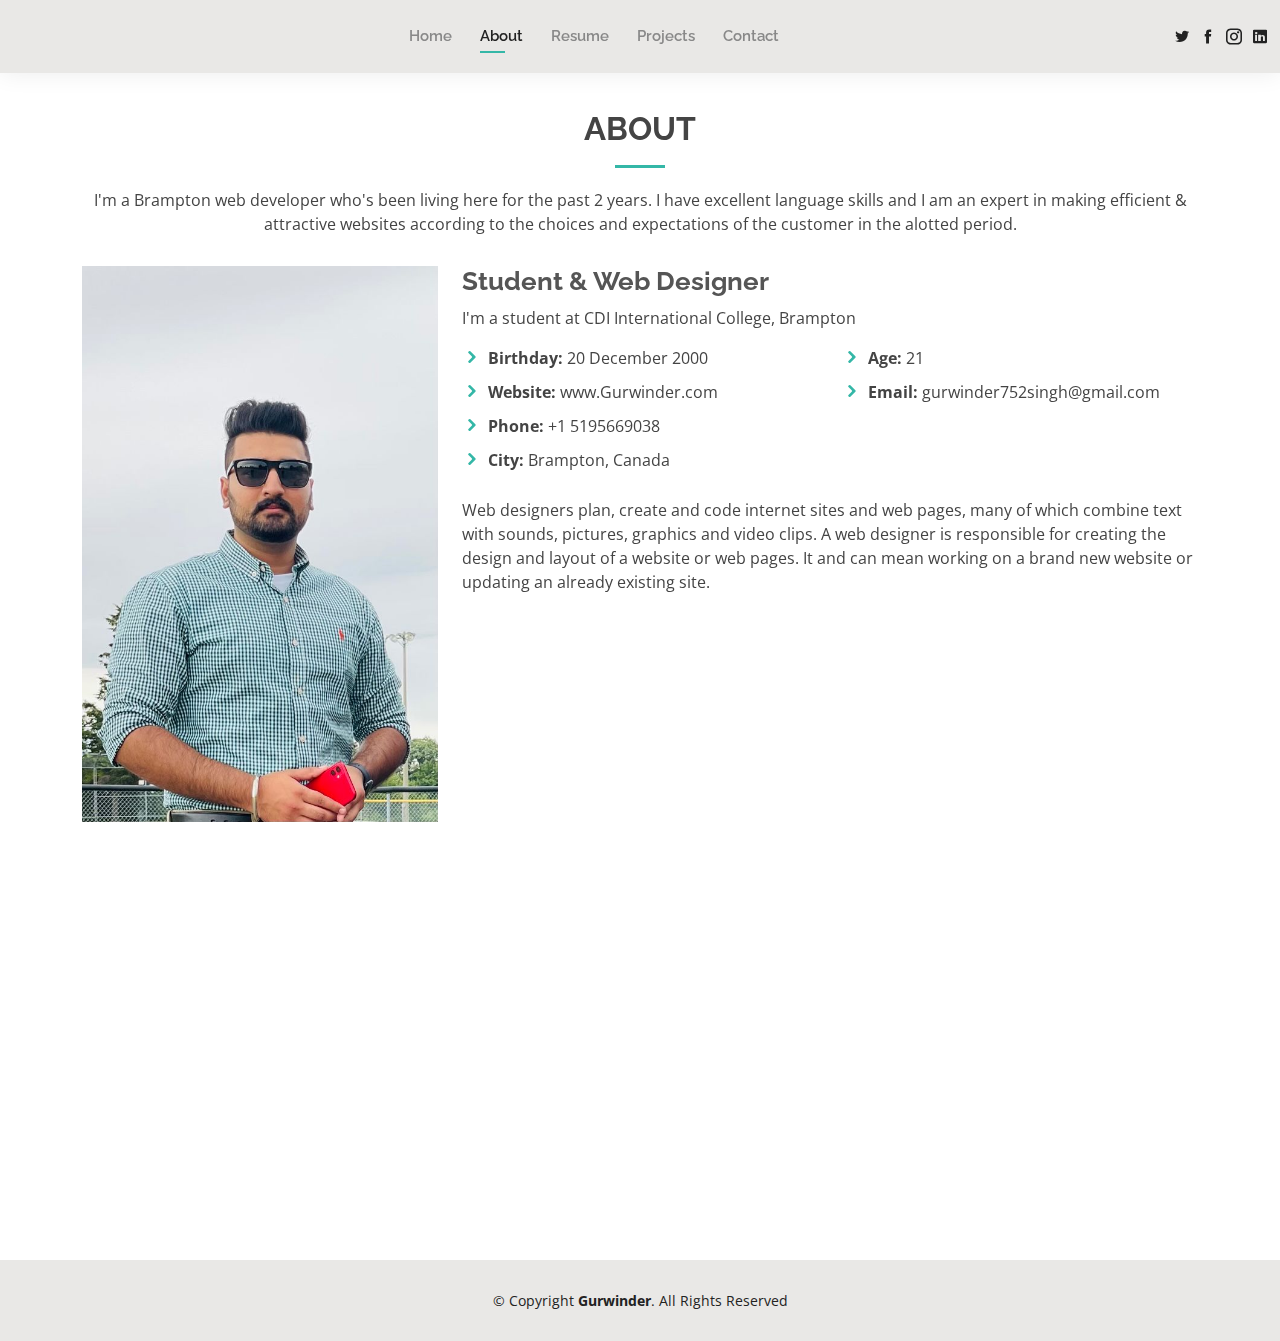
==== commit e7c636b8: "final commit" ====
--- a/about.html
+++ b/about.html
@@ -45,7 +45,7 @@
           <li><a href="index.html">Home</a></li>
           <li class="active"><a href="about.html">About</a></li>
           <li><a href="resume.html">Resume</a></li>
-          <li><a href="services.html">Services</a></li>
+          <li><a href="services.html">Projects</a></li>
           
           <li><a href="contact.html">Contact</a></li>
         </ul>
--- a/assets/css/style.css
+++ b/assets/css/style.css
@@ -818,8 +818,7 @@
 
 .services .icon-box .icon {
   margin: 0 auto;
-  width: 100px;
-  height: 100px;
+  width: 100px; 
   display: flex;
   align-items: center;
   justify-content: center;
